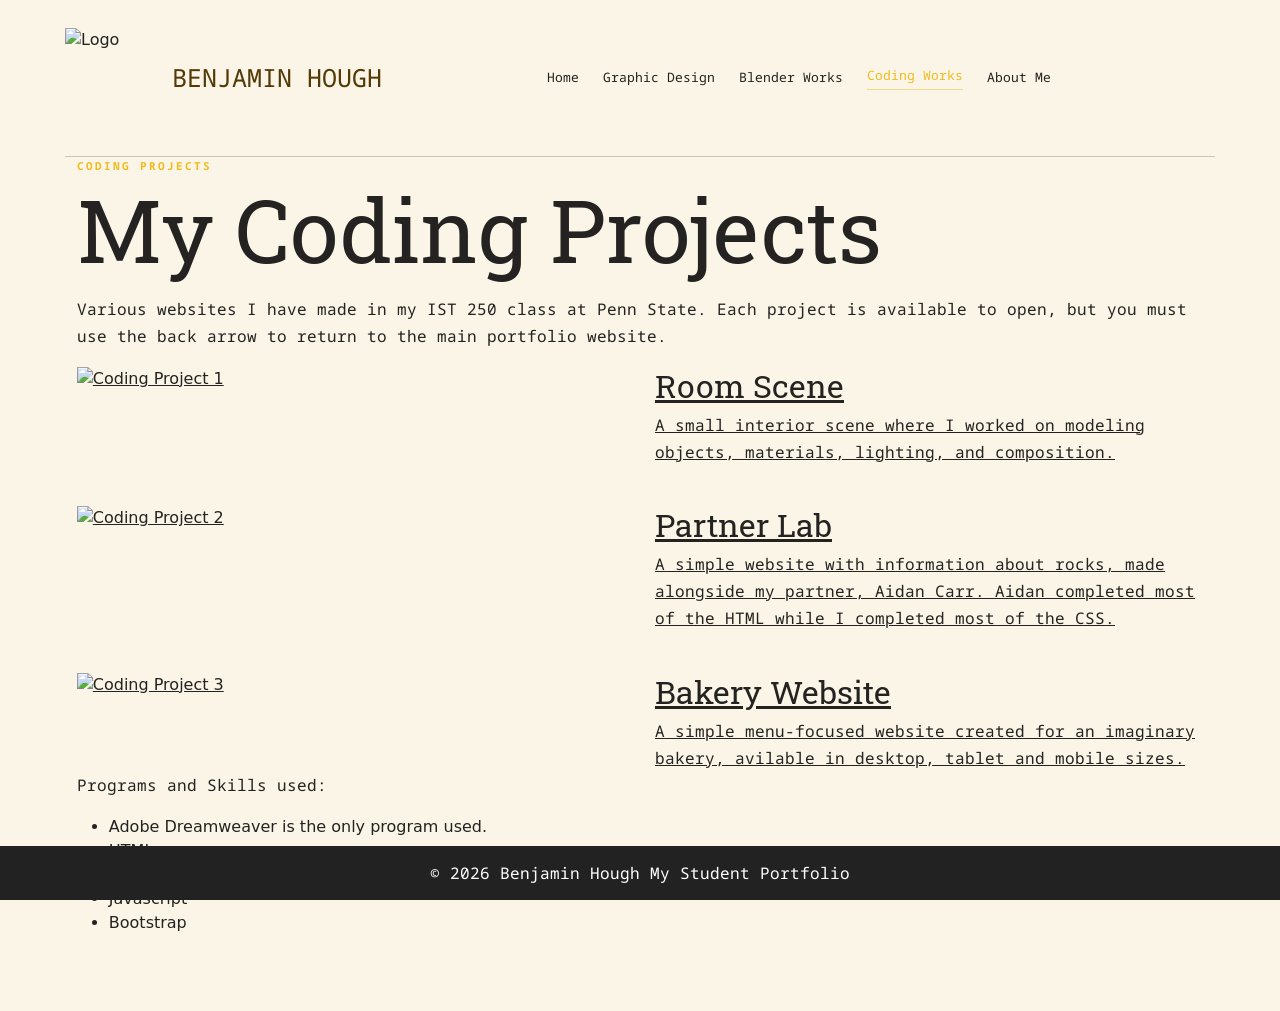
==== coding.html @ c355d69f "main files" ====
<!doctype html>
<html lang="en">
	
<head>
    <meta charset="UTF-8">
    <meta name="viewport" content="width=device-width, initial-scale=1.0">
    <title>Lesson 4 Individual Assignment 1</title>
	    <link href="https://cdn.jsdelivr.net/npm/bootstrap@5.3.3/dist/css/bootstrap.min.css" rel="stylesheet">
    <link rel="stylesheet" href="styles.css">
	<link rel="preconnect" href="https://fonts.googleapis.com">
	<link rel="preconnect" href="https://fonts.gstatic.com" crossorigin>
	<link href="https://fonts.googleapis.com/css2?family=Noto+Sans+Mono:wght@100..900&family=Playwrite+ID:wght@100..400&family=Roboto+Condensed:ital,wght@0,100..900;1,100..900&family=Roboto+Slab:wght@100..900&family=Smooch+Sans:wght@100..900&display=swap" rel="stylesheet">
</head>
	
<body>
	
<header class="site-header">
    <div class="site-name-container">
    <img src="images/Windows95LogoBEE.png" alt="Logo" class="site-logo">
    <a href="index.html" class="site-name">BENJAMIN HOUGH</a>
	</div>
    <nav class="nav-links">
        <a href="index.html">Home</a>
        <a href="graphic-design.html">Graphic Design</a>
        <a href="blender.html">Blender Works</a>
		<a href="coding.html">Coding Works</a>
        <a href="about.html">About Me</a>
    </nav>
</header>

<main>
    <section class="page-heading">
        <p class="label">CODING PROJECTS</p>
        <h1>My Coding Projects</h1>
        <p>Various websites I have made in my IST 250 class at Penn State. Each project is available to open, but you must use the back arrow to return to the main portfolio website.</p>
    </section>


    <section class="project-grid">
		
		<a href="projects/Individual Assignment 1 Hough/IndividualAssignment1HOUGH.htm">
        <article class="featured-skill">
                <img src="images/coding1.png" alt="Coding Project 1">
            <h2>Room Scene</h2>
            <p> A small interior scene where I worked on modeling
                objects, materials, lighting, and composition.</p>
        </article>
		</a>

		<a href="projects/Lesson 4 PT 1 Hough & Carr/index.html">
		<article class="featured-skill">
                <img src="images/coding2.png" alt="Coding Project 2">
            <h2>Partner Lab</h2>
            <p> A simple website with information about rocks, made alongside my partner, Aidan Carr. Aidan completed most of the HTML while I completed most of the CSS.</p>
        </article>
		</a>

		<a href="projects/Individual Assignment 3 Hough/index.html">
        <article class="featured-skill">
                <img src="images/coding3.png" alt="Coding Project 3">
            <h2>Bakery Website</h2>
            <p> A simple menu-focused website created for an imaginary bakery, avilable in desktop, tablet and mobile sizes.</p>
        </article>
		</a>

    </section>

    <section class="skills-section">

        <p>Programs and Skills used:</p>

        <ul>
            <li>Adobe Dreamweaver is the only program used.</li>
            <li>HTML</li>
            <li>CSS</li>
            <li>Javascript</li>
            <li>Bootstrap</li>
        </ul>

    </section>

</main>


<footer>
    <span>© 2026 Benjamin Hough</span>
    <span>My Student Portfolio</span>
</footer>

<script src="script.js"></script>

</body>
</html>
---- styles.css ----
* {
    box-sizing: border-box;
}

nav {
    display: flex;
    justify-content: center;
    align-items: center;
    gap: 24px;
    font-family: "Noto Sans Mono", monospace;
}

nav a {
    font-size: 13px;
    text-decoration: none;
    color: #242321;
}

nav a.active {
    color: #f0bb1f;
    border-bottom: 1px solid #f0d689;
    padding-bottom: 4px;
}

.nav-links {
    width: 100%;
    display: flex;
    justify-content: center;
    align-items: center;
    gap: 24px;
}

html {
    scroll-behavior: smooth;
	background-color: #faf5e6;
}

p, td, th{
	font-family: "Noto Sans Mono", monospace;
	line-height: 1.7;
}

body {
    margin: 0;
    padding-bottom: 60px;
    background-color: #faf5e6;
    color: #242321;
}

main {
    width: 88%;
    max-width: 1150px;
	background-color: #faf5e6;
    margin: auto;
	
}

a {
    color: #242321;
}

a:hover {
    color: #f0bb1f;
}

.site-header {
    width: 100%;
    max-width: 1150px;
    margin: auto;
    padding: 28px 0;
    display: flex;
    justify-content: space-between;
    align-items: center;
    border-bottom: 1px solid #c9c5bb;
}

.site-name {
	font-family: "Noto Sans Mono", monospace;
    white-space: nowrap;
	text-decoration: none;
    color: #543907;
	font-size: 25px;
}

.site-logo {
    width: 100px;
    height: 100px;
    object-fit: contain;
}

.site-name-container {
    display: flex;
    align-items: center;
    gap: 7px;
}

.label {
    margin-bottom: 12px;
    color: #f0bb1f;
    font-size: 11px;
    font-weight: bold;
    letter-spacing: 2px;
}

h1 {
    max-width: 850px;
    margin: 0 0 25px;
    font-family: "Roboto Slab", serif;
    font-size: clamp(50px, 8vw, 88px);
    font-weight: normal;
    line-height: .95;
}

h2 {
    font-family: "Roboto Slab", serif;
    font-weight: normal;
}

.home-intro {
    display: flex;
    align-items: center;
    justify-content: space-between;
    gap: 50px;
}

.home-intro > div {
    flex: 1;
}

.about-image {
    width: 80%;
    max-width: 650px;
    height: auto;
    object-fit: contain;
    align-self: center;
	padding-bottom:50px
}

.intro-image {
    width: 40%;
    max-width: 450px;
    height: auto;
    object-fit: contain;
}
.intro-text {
    max-width: 550px;
    color: #666057;
    font-size: 17px;
}

.featured {
    padding: 30px 0 100px;
}

.section-heading {
    margin-bottom: 55px;
}

.section-heading h2 {
    font-size: 42px;
}

.featured-skill {
    display: grid;
    grid-template-columns: 1fr 1fr;
    gap: 30px;
    align-items: start;
}

.featured-skill img {
    width: 100%;
    height: auto;
    display: block;
    padding-bottom: 25px;
    transition: transform 0.3s ease, filter 0.3s ease;
}

.featured-skill img:hover {
    transform: scale(1.03);
    filter: brightness(0.9);
}

.featured-skill h2 {
    grid-column: 2;
    grid-row: 1;
    margin: 0 0 10px 0;
}

.featured-skill p {
    grid-column: 2;
    grid-row: 1;
    margin: 45px 0 0 0;
}

.project-grid {
    display: flex;
    flex-direction: column;
    gap: 40px;
}

.skill-caption span{
    font-size: 10px;
    letter-spacing: 2px;
    color: #77736b;
}

.skill-caption h3 {
    margin: 15px 0 10px;
    font-family: "Roboto Slab", serif;
    font-size: 34px;
    font-weight: normal;
}

.skill-caption p {
    max-width: 350px;
    color: #666057;
}

.skill-caption a {
    font-size: 13px;
    text-decoration: none;
}

footer {
	font-family: "Noto Sans Mono", monospace;
    position: fixed;
    bottom: 0;
    left: 0;
    width: 100%;
    padding: 15px;
    text-align: center;
    background-color: #222;
    color: white;
}

.contact-area {
    position: relative;
}

.contact-form {
    width: 100%;
    max-width: 600px;
	position: relative;
}

#formMessage {
    display: none;
    margin-top: 20px;
    text-align: center;
    font-weight: bold;
    color: #543907;
}

.skills-table th:first-child,
.skills-table td:first-child {
    padding-right: 60px;
}

@media (max-width: 768px) {

    .site-header {
        flex-direction: column;
        gap: 20px;
        padding: 20px;
    }

    .site-name-container {
        justify-content: center;
    }

    .nav-links {
        flex-wrap: wrap;
        gap: 12px;
    }

    main {
        width: 92%;
    }

    h1 {
        font-size: clamp(42px, 12vw, 65px);
    }

    .home-intro {
        flex-direction: column;
        text-align: center;
    }

    .intro-image {
        width: 70%;
        max-width: 350px;
    }

    .featured-skill {
        grid-template-columns: 1fr;
    }

    .featured-skill h2,
    .featured-skill p {
        grid-column: 1;
        grid-row: auto;
    }

    .featured-skill p {
        margin: 0;
    }

    .contact-form {
        width: 100%;
    }

    .skills-table {
        overflow-x: auto;
    }

    footer {
        padding: 10px;
        font-size: 12px;
    }
}

@media (max-width: 480px) {

    .site-logo {
        width: 70px;
        height: 70px;
    }

    .site-name {
        font-size: 18px;
    }

    nav a {
        font-size: 11px;
    }

    .nav-links {
        gap: 8px;
    }

    h1 {
        font-size: 42px;
    }

    .section-heading h2 {
        font-size: 32px;
    }

    .featured {
        padding-bottom: 80px;
    }

    .about-image {
        width: 100%;
    }

    footer {
        font-size: 10px;
        padding: 8px;
    }
}
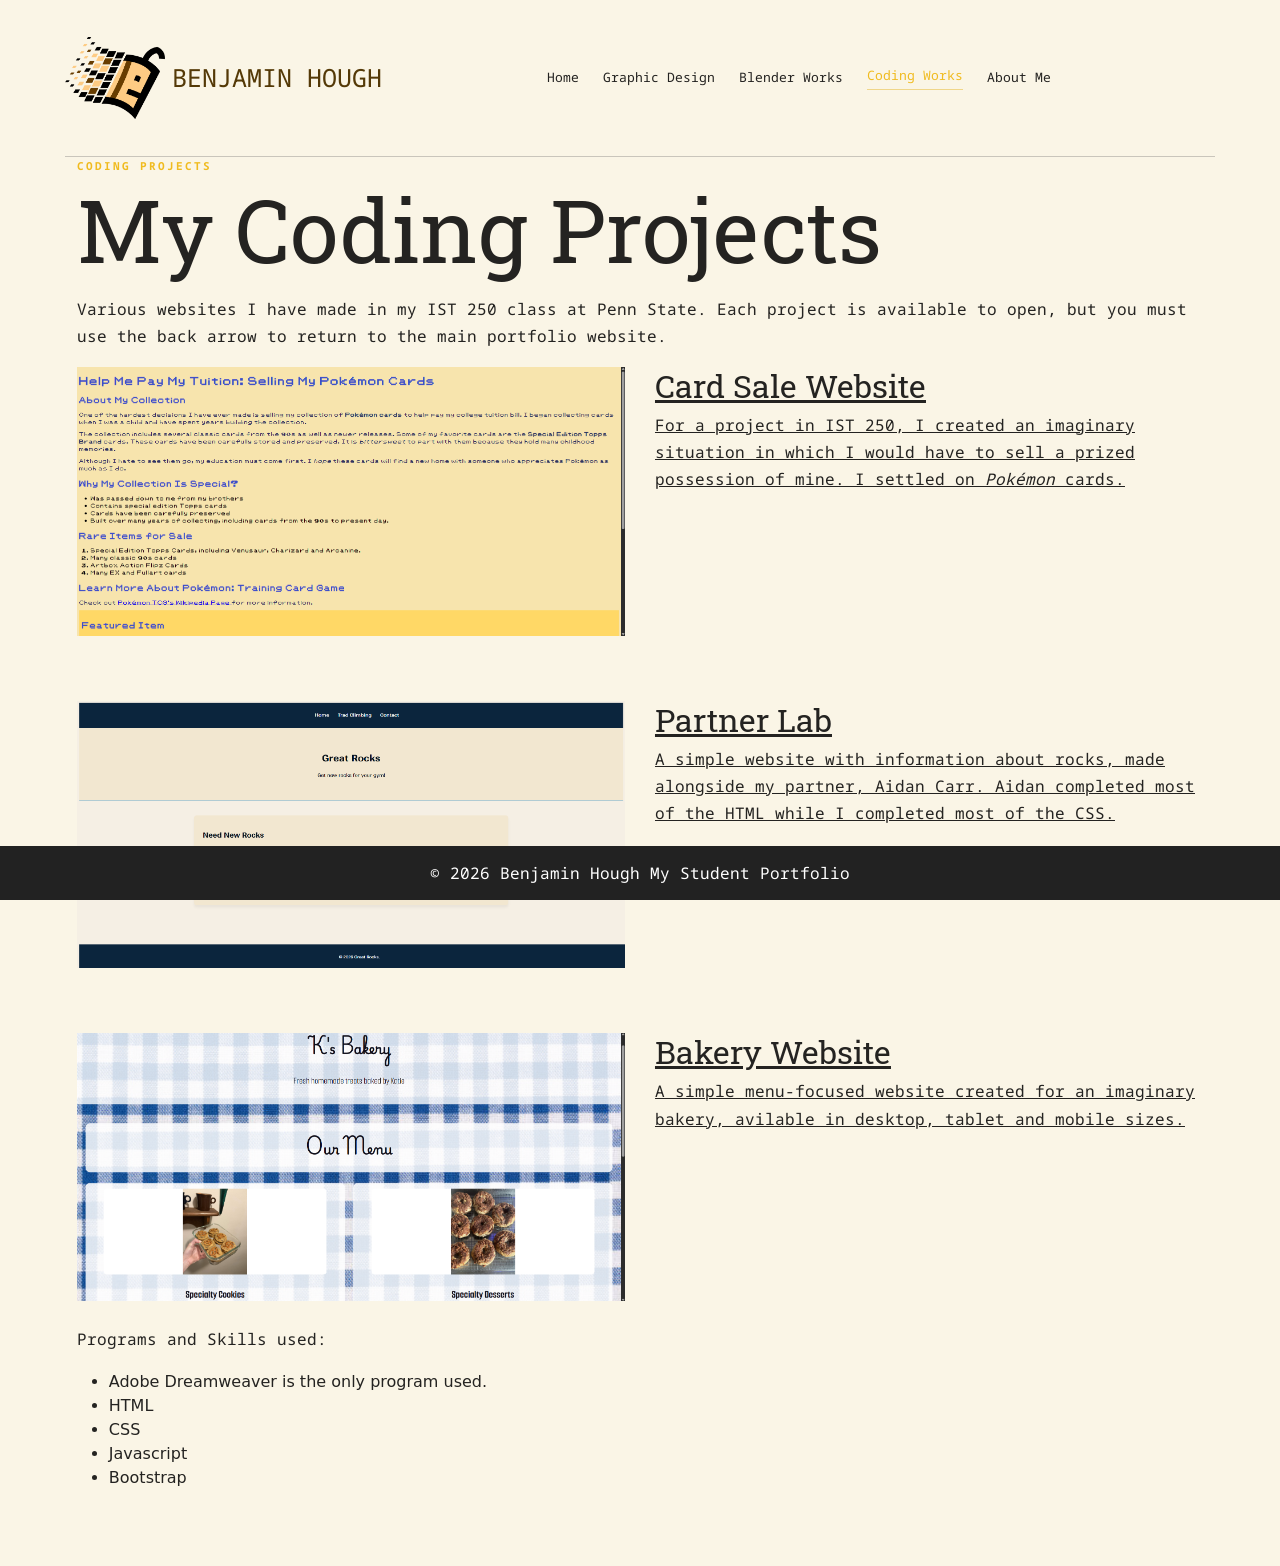
==== commit 20e2ed7a: "Update coding.html" ====
--- a/coding.html
+++ b/coding.html
@@ -41,9 +41,8 @@
 		<a href="projects/Individual Assignment 1 Hough/IndividualAssignment1HOUGH.htm">
         <article class="featured-skill">
                 <img src="images/coding1.png" alt="Coding Project 1">
-            <h2>Room Scene</h2>
-            <p> A small interior scene where I worked on modeling
-                objects, materials, lighting, and composition.</p>
+            <h2>Card Sale Website</h2>
+            <p> For a project in IST 250, I created an imaginary situation in which I would have to sell a prized possession of mine. I settled on <em>Pokémon</em> cards.</p>
         </article>
 		</a>
 
@@ -90,4 +89,4 @@
 <script src="script.js"></script>
 
 </body>
-</html>+</html>
